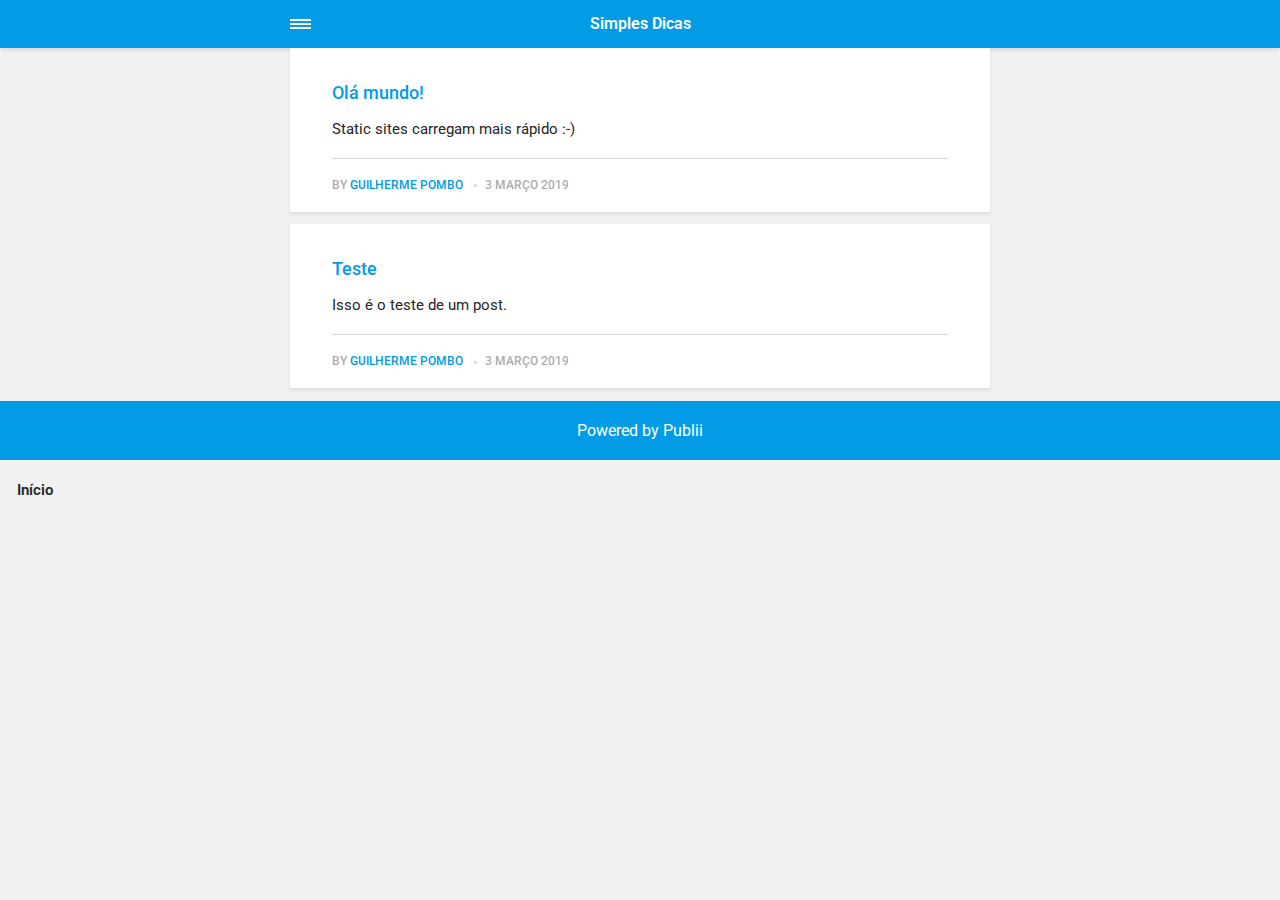
==== amp/index.html @ 8570d60f "Updated from Publii" ====
<!doctype html><html amp lang="pt-br"><head><meta charset="utf-8"><title>Simples Dicas</title><link rel="canonical" href="https://guipme.github.io/simplesdicas/"><meta name="viewport" content="width=device-width,minimum-scale=1,initial-scale=1"><link href="https://fonts.googleapis.com/css?family=Roboto:400,700" rel="stylesheet" type="text/css"><script async custom-element="amp-sidebar" src="https://cdn.ampproject.org/v0/amp-sidebar-0.1.js"></script><script async custom-element="amp-iframe" src="https://cdn.ampproject.org/v0/amp-iframe-0.1.js"></script><script async custom-element="amp-video" src="https://cdn.ampproject.org/v0/amp-video-0.1.js"></script><script type="application/ld+json">{"@context":"http://schema.org","@type":"Organization","name":"Simples Dicas","url":"https://guipme.github.io/simplesdicas/amp"}</script><style amp-custom>article,
aside,
footer,
header,
hgroup,
main,
nav,
section {
  display: block; }

*,
*:before,
*:after {
  -webkit-box-sizing: content-box;
  box-sizing: content-box;
  margin: 0;
  padding: 0; }

li {
  list-style: none; }

amp-img {
  max-width: 100%; }

button,
input,
select,
textarea {
  font: inherit; }

html {
  font-size: 1rem; }

body {
  background: #f1f1f1;
  color: #262626;
  font-family: -apple-system, BlinkMacSystemFont, "Segoe UI", Roboto, Oxygen-Sans, Ubuntu, Cantarell, "Helvetica Neue", sans-serif;
  line-height: 1.6; }

a {
  color:  #039be5;
  text-decoration: none;
  -webkit-transition: all 0.12s linear 0s;
  -o-transition: all 0.12s linear 0s;
  transition: all 0.12s linear 0s; }

a:hover {
  color: #262626;
  text-decoration: underline;
  -webkit-text-decoration-skip: ink;
  text-decoration-skip: ink; }

a:active {
  color: #262626; }

a:focus {
  outline: 2px dotted #039be5; }

figure,
blockquote,
p,
ul,
ol,
dl,
table,
hr,
fieldset {
  margin-top: 1.6rem; }

h1,
h2,
h3,
h4,
h5,
h6 {
  color: #262626;
  font-family: -apple-system, BlinkMacSystemFont, "Segoe UI", Roboto, Oxygen-Sans, Ubuntu, Cantarell, "Helvetica Neue", sans-serif;
  font-weight: 500;
  line-height: 1.2;
  margin-top: 2.13333rem; }

h1 {
  font-size: 1.67583rem;
  font-weight: normal; }

h2 {
  font-size: 1.4729rem; }

h3 {
  font-size: 1.29454rem; }

h4 {
  font-size: 1.13778rem; }

h5 {
  font-size: 1rem; }

h6 {
  font-size: 0.87891rem; }

h2 + p,
h3 + p,
h4 + p,
h5 + p,
h6 + p {
  margin-top: 0.8rem; }

b,
strong {
  font-weight: 600; }

blockquote {
  color: #6c7175;
  font-family: "Droid Serif", "Times", "Source Serif Pro", serif;
  font-style: italic;
  padding: 1.33333rem 0.53333rem 1.33333rem 3.2rem;
  position: relative; }
  blockquote:before {
    display: block;
    content: "\201C";
    font-size: 4.41226rem;
    position: absolute;
    left: 0;
    top: -12px;
    color: rgba(108, 113, 117, 0.5); }
  blockquote > :nth-child(1) {
    margin-top: 0; }

ul,
ol {
  margin-left: 2rem; }
  ul > li,
  ol > li {
    list-style: inherit;
    padding: 0 0 0.26667rem 0.26667rem; }

dl dt {
  color: #262626;
  font-weight: 600; }

code,
pre {
  background-color: #f1f1f1;
  font-family: monospace; }

pre {
  margin: 1.6rem 0 0;
  padding: 1.6rem;
  white-space: pre-wrap;
  word-wrap: break-word;
  overflow-x: auto; }
  pre > code {
    color: #262626;
    padding: 0; }

code {
  border-radius: 3px;
  color: #262626;
  padding: 0.26667rem 0.53333rem; }

table {
  border-collapse: collapse;
  border-spacing: 0;
  border: 1px solid #d4d4d4;
  width: 100%;
  overflow-x: auto;
  vertical-align: top;
  text-align: left;
  white-space: nowrap; }
  table th {
    font-weight: 500;
    padding: 0.53333rem 1.06667rem; }
  table tr {
    border-bottom: 1px solid #d4d4d4; }
    table tr:nth-child(2n) {
      background: #f1f1f1; }
  table td {
    padding: 0.53333rem 1.06667rem; }

figcaption {
  clear: both;
  color: rgba(108, 113, 117, 0.6);
  font-size: 0.82397rem;
  margin: 0.8rem 0 0;
  text-align: center; }

sub,
sup {
  font-size: 65%; }

hr {
  border: 0;
  height: 0;
  border-top: 1px solid rgba(0, 0, 0, 0.1);
  border-bottom: 1px solid rgba(255, 255, 255, 0.3); }

.btn, [type=button],
[type=submit],
button {
  background: #039be5;
  border: none;
  border-radius: 2px;
  color: #ffffff;
  cursor: pointer;
  display: inline-block;
  font-size: 0.87891rem;
  font-weight: 500;
  line-height: 1.9;
  padding: 0.53333rem 1.33333rem;
  text-align: center;
  text-decoration: none;
  -webkit-transition: all .15s ease;
  -o-transition: all .15s ease;
  transition: all .15s ease;
  width: auto; }
  .btn:hover, [type=button]:hover,
  [type=submit]:hover,
  button:hover {
    background: #262626;
    color: #ffffff; }
  .btn:focus, [type=button]:focus,
  [type=submit]:focus,
  button:focus {
    outline: none; }
  .btn-outline {
    border: 1px solid #ddd;
    background: #ffffff;
    border-radius: 3px;
    color: #262626; }

[type=button],
[type=submit],
button {
  text-transform: uppercase;
  -webkit-appearance: none;
  -moz-appearance: none; }

.navbar {
  background: #039be5;
  -webkit-box-shadow: 0 0 6px 0 rgba(0, 0, 0, 0.2);
  box-shadow: 0 0 6px 0 rgba(0, 0, 0, 0.2);
  line-height: 3;
  max-height: 4rem; }
  .navbar > div {
    -webkit-box-align: center;
    -ms-flex-align: center;
    align-items: center;
    display: -webkit-box;
    display: -ms-flexbox;
    display: flex;
    -webkit-box-pack: center;
    -ms-flex-pack: center;
    justify-content: center;
    text-align: left;
    max-width: 700px;
    margin: 0 auto; }
  .navbar a {
    color: #ffffff;
    text-decoration: none; }
  .navbar-sidebar-toggle {
    left: 0;
    position: relative;
    text-indent: -99999rem; }
    .navbar-sidebar-toggle:before {
      content: "";
      display: block;
      border-top: 0.375rem double #ffffff;
      border-bottom: 0.125rem solid #ffffff;
      height: 0.125rem;
      position: absolute;
      text-indent: 0;
      top: 50%;
      width: 1.3rem;
      -webkit-transform: translate(0px, -50%);
      -ms-transform: translate(0px, -50%);
      transform: translate(0px, -50%); }


.logo {
            display: inline-block;
  font-weight: 600;
  line-height: 1;
            margin: 0 auto;
            height: 2rem;
            text-indent: -9999px;
            width: 240px;vertical-align: middle;
        }
        .logo.logo-text {
            line-height: 2;
            text-align: center;
            text-indent: 0;
        }

amp-sidebar {
  background: #ffffff;
  width: 240px; }
  amp-sidebar > ul {
    margin: 0.8rem 0 0;
    padding: 0; }
    amp-sidebar > ul ul {
      border-left: 1px solid #d4d4d4;
      margin: 0.53333rem 0 0; }
    amp-sidebar > ul li {
      color: #262626;
      font-size: 0.9375rem;
      font-weight: 600;
      list-style: none;
      line-height: 1.4;
      padding: 0.42667rem 1.06667rem; }
      amp-sidebar > ul li li {
        font-weight: normal;
        padding: 0.26667rem 0 0.26667rem 1.06667rem; }
    amp-sidebar > ul a,
    amp-sidebar > ul a:visited {
      color: #262626; }

.bg-white {
  background: #ffffff; }

.wrap-page {
  max-width: 700px;
  margin: 0 auto; }

@media all and (max-width: 43.6875em) {
  .wrap-inner {
    padding: 0 6%; } }

.page-title {
  background: #ffffff;
  -webkit-box-shadow: 0 2px 3px rgba(38, 38, 38, 0.1);
  box-shadow: 0 2px 3px rgba(38, 38, 38, 0.1);
  margin-bottom: 0.8rem;
  padding: 1.6rem 6%; }
  .page-title > h1 {
    margin: 0;
    font-size: 1.29454rem; }
  .page-title > p {
    font-size: 0.87891rem;
    color: #6c7175;
    line-height: 1.3;
    margin: 0.26667rem 0 0; }
  .page-title-author {
    border-radius: 50%;
    float: left;
    height: 2.5rem;
    width: 2.5rem; }
    .page-title-author + h1 {
      margin-left: 3.5rem; }
      .page-title-author + h1 + p {
        margin-left: 3.5rem; }

.card {
  background: #ffffff;
  -webkit-box-shadow: 0 2px 3px rgba(38, 38, 38, 0.1);
  box-shadow: 0 2px 3px rgba(38, 38, 38, 0.1);
  margin-bottom: 0.8rem;
  padding-bottom: 1.06667rem; }

  .card-meta {
    border-top: 1px solid #d4d4d4;
    color: rgba(108, 113, 117, 0.6);
    font-size: 0.7242rem;
    font-weight: 500;
    margin-top: 1.06667rem;
    padding-top: 1.06667rem;
    text-transform: uppercase; }
    .card-meta a + time:before {
      content: "";
      background: #d4d4d4;
      display: inline-block;
      height: 3px;
      margin: 0 8px;
      width: 3px;
      vertical-align: middle;
      border-radius: 50%; }
  .card-text {
    font-size: 0.9375rem;
    overflow: hidden;
    padding: 0 6%; }
    .card-text h2 {
      font-size: 1.13778rem; }

.post {
  margin-bottom: 2.13333rem; }
  .post-featured-image {
    margin-top: 0;
    position: relative; }
    .post-featured-image > figcaption {
      background: rgba(0, 0, 0, 0.5);
      border-radius: 3px;
      color: #ffffff;
      position: absolute;
      bottom: 0.8rem;
      padding: 0 0.26667rem;
      right: 6%; }
  .post-header {
    margin-bottom: 2.13333rem; }
  .post-meta {
    border-bottom: 1px solid #d4d4d4;
    color: rgba(108, 113, 117, 0.6);
    font-size: 0.7242rem;
    font-weight: 500;
    margin-top: 1.06667rem;
    padding-bottom: 1.06667rem;
    text-transform: uppercase; }
    .post-meta a + time:before {
      content: "";
      background: #d4d4d4;
      display: inline-block;
      height: 3px;
      margin: 0 8px;
      width: 3px;
      vertical-align: middle;
      border-radius: 50%; }
  .post-tag {
    margin: 0; }
    .post-tag > li {
      display: inline-block;
      padding: 0; }
      .post-tag > li a {
        background: #f1f1f1;
        border-radius: 2px;
        color: #6c7175;
        font-size: 0.77248rem;
        display: inline-block;
        margin: 0 0.26667rem 0.26667rem 0;
        padding: 0.26667rem 0.53333rem; }
        .post-tag > li a:hover {
          background: #039be5;
          color: #ffffff;
          text-decoration: none; }
  .post-share {
    display: -webkit-box;
    display: -ms-flexbox;
    display: flex;
    -webkit-box-orient: horizontal;
    -webkit-box-direction: normal;
    -ms-flex-direction: row;
    flex-direction: row;
    -webkit-box-pack: justify;
    -ms-flex-pack: justify;
    justify-content: space-between;
    margin-top: 1.6rem;
    width: 100%; }
    .post-share amp-social-share {
      -webkit-box-flex: 1;
      -ms-flex: 1 0 auto;
      flex: 1 0 auto;
      background-size: 24px; }
  .post-scroll {
    color: #ffffff;
    background: #039be5;
    bottom: 10px;
    border-radius: 50%;
    border: none;
    -webkit-box-shadow: 0 1px 1.5px 0 rgba(38, 38, 38, 0.12), 0 1px 1px 0 rgba(38, 38, 38, 0.24);
    box-shadow: 0 1px 1.5px 0 rgba(38, 38, 38, 0.12), 0 1px 1px 0 rgba(38, 38, 38, 0.24);
    font-size: 1.13778rem;
    height: 46px;
    opacity: 0;
    outline: none;
    position: fixed;
    padding: 0;
    right: 4%;
    visibility: hidden;
    width: 46px;
    z-index: 9999; }
    .post-scroll-marker {
      height: 0px;
      position: absolute;
      top: 100px;
      width: 0px; }
        .post-pagination {
    background: #f1f1f1;
    -webkit-box-shadow: inset 0 2px 3px rgba(38, 38, 38, 0.1);
    box-shadow: inset 0 2px 3px rgba(38, 38, 38, 0.1);
    border-top: 1px solid #d4d4d4;
    padding: 1.06667rem 0; }
    .post-pagination > div {
      line-height: 1.2;
      padding: 0.53333rem 1.06667rem;
      text-align: center; }
      .post-pagination > div span {
        display: block;
        color: #6c7175;
        font-size: 0.7242rem;
        font-weight: 500;
        margin-bottom: 0.26667rem;
        text-transform: uppercase; }
    .post-pagination-prev a:before {
      content: "\2190";
      margin-right: 0.26667rem; }
    .post-pagination-next a:after {
      content: "\2192";
      margin-left: 0.26667rem; }

aside {
  margin: 1.6rem 0 0; }

.align-left {
  text-align: left; }

.align-right {
  text-align: right; }

.align-center {
  text-align: center; }

.align-justify {
  text-align: justify; }

.msg {
  border-left: 2px solid transparent;
  padding: 1.06667rem 1.06667rem; }
  .msg--highlight {
    background-color: #fff8e6;
    border-color: #e2ac4f; }
  .msg--info {
    background: rgba(45, 97, 201, 0.03);
    border-color: #039be5; }
  .msg--success {
    background: #f7fbf6;
    border-color: #5ab44b; }
  .msg--warning {
    background: #fff3f3;
    border-color: #c06367;
    color: #a94442; }

.dropcap:first-letter {
  float: left;
  font-family: -apple-system, BlinkMacSystemFont, "Segoe UI", Roboto, Oxygen-Sans, Ubuntu, Cantarell, "Helvetica Neue", sans-serif;
  font-size: 2.16943rem;
  line-height: 0.7;
  margin-right: 0.53333rem;
  padding: 0.53333rem 0.53333rem 0.53333rem 0; }

.pagination {
  display: -webkit-box;
  display: -ms-flexbox;
  display: flex;
  -webkit-box-pack: justify;
  -ms-flex-pack: justify;
  justify-content: space-between;
  margin: 0.8rem 0; }
  .pagination > a {
    padding-left: 0;
    padding-right: 0;
    width: 49%; }
  .pagination-right {
    margin-left: auto; }

.bottom {
  background: #039be5;
  color: #ffffff;
  padding: 1.06667rem 4%;
  text-align: center; }</style><style amp-boilerplate>body{-webkit-animation:-amp-start 8s steps(1,end) 0s 1 normal both;-moz-animation:-amp-start 8s steps(1,end) 0s 1 normal both;-ms-animation:-amp-start 8s steps(1,end) 0s 1 normal both;animation:-amp-start 8s steps(1,end) 0s 1 normal both}@-webkit-keyframes -amp-start{from{visibility:hidden}to{visibility:visible}}@-moz-keyframes -amp-start{from{visibility:hidden}to{visibility:visible}}@-ms-keyframes -amp-start{from{visibility:hidden}to{visibility:visible}}@-o-keyframes -amp-start{from{visibility:hidden}to{visibility:visible}}@keyframes -amp-start{from{visibility:hidden}to{visibility:visible}}</style><noscript><style amp-boilerplate>body{-webkit-animation:none;-moz-animation:none;-ms-animation:none;animation:none}</style></noscript><script async src="https://cdn.ampproject.org/v0.js"></script><script custom-element="amp-animation" src="https://cdn.ampproject.org/v0/amp-animation-0.1.js" async></script><script custom-element="amp-position-observer" src="https://cdn.ampproject.org/v0/amp-position-observer-0.1.js" async></script></head><body><nav class="navbar wrap-inner" id="top"><div><a on="tap:navbar-sidebar.toggle" class="navbar-sidebar-toggle" title="Menu">Menu</a> <a class="logo logo-text" href="https://guipme.github.io/simplesdicas/amp">Simples Dicas</a></div></nav><main class="wrap-page"><article class="card"><div class="card-text"><h2><a href="https://guipme.github.io/simplesdicas/amp/ola-mundo/">Olá mundo!</a></h2><p>Static sites carregam mais rápido :-)</p><p class="card-meta">By <a href="https://guipme.github.io/simplesdicas/amp/autor/guilherme-pombo/" rel="nofollow" title="Guilherme Pombo">Guilherme Pombo</a> <time datetime="2019-03-03T15:32">3 Março 2019</time></p></div></article><article class="card"><div class="card-text"><h2><a href="https://guipme.github.io/simplesdicas/amp/teste/">Teste</a></h2><p>Isso é o teste de um post.</p><p class="card-meta">By <a href="https://guipme.github.io/simplesdicas/amp/autor/guilherme-pombo/" rel="nofollow" title="Guilherme Pombo">Guilherme Pombo</a> <time datetime="2019-03-03T15:31">3 Março 2019</time></p></div></article></main><amp-animation id="showAnim" layout="nodisplay"><script type="application/json">{
                    "duration": "200ms",
                    "fill": "both",
                    "iterations": "1",
                    "direction": "alternate",
                    "animations": [{
                        "selector": ".post-scroll",
                        "keyframes": [{
                            "opacity": "1",
                            "visibility": "visible",
                            "transform": "scale(1)"
                        }]
                    }]
                }</script></amp-animation><amp-animation id="hideAnim" layout="nodisplay"><script type="application/json">{
                    "duration": "200ms",
                    "fill": "both",
                    "iterations": "1",
                    "direction": "alternate",
                    "animations": [{
                        "selector": ".post-scroll",
                        "keyframes": [{
                            "opacity": "0",
                            "visibility": "hidden",
                            "transform": "scale(0.1)"
                        }]
                    }]
                }</script></amp-animation><div class="post-scroll-marker"><amp-position-observer on="enter:hideAnim.start; exit:showAnim.start" layout="nodisplay"></amp-position-observer></div><button class="post-scroll" on="tap:top.scrollTo(duration=200)">&#8593;</button><footer class="bottom">Powered by Publii</footer><amp-sidebar id="navbar-sidebar" layout="nodisplay"><ul><li><a href="https://guipme.github.io/simplesdicas/amp/">Início</a></li></ul></amp-sidebar></body></html>
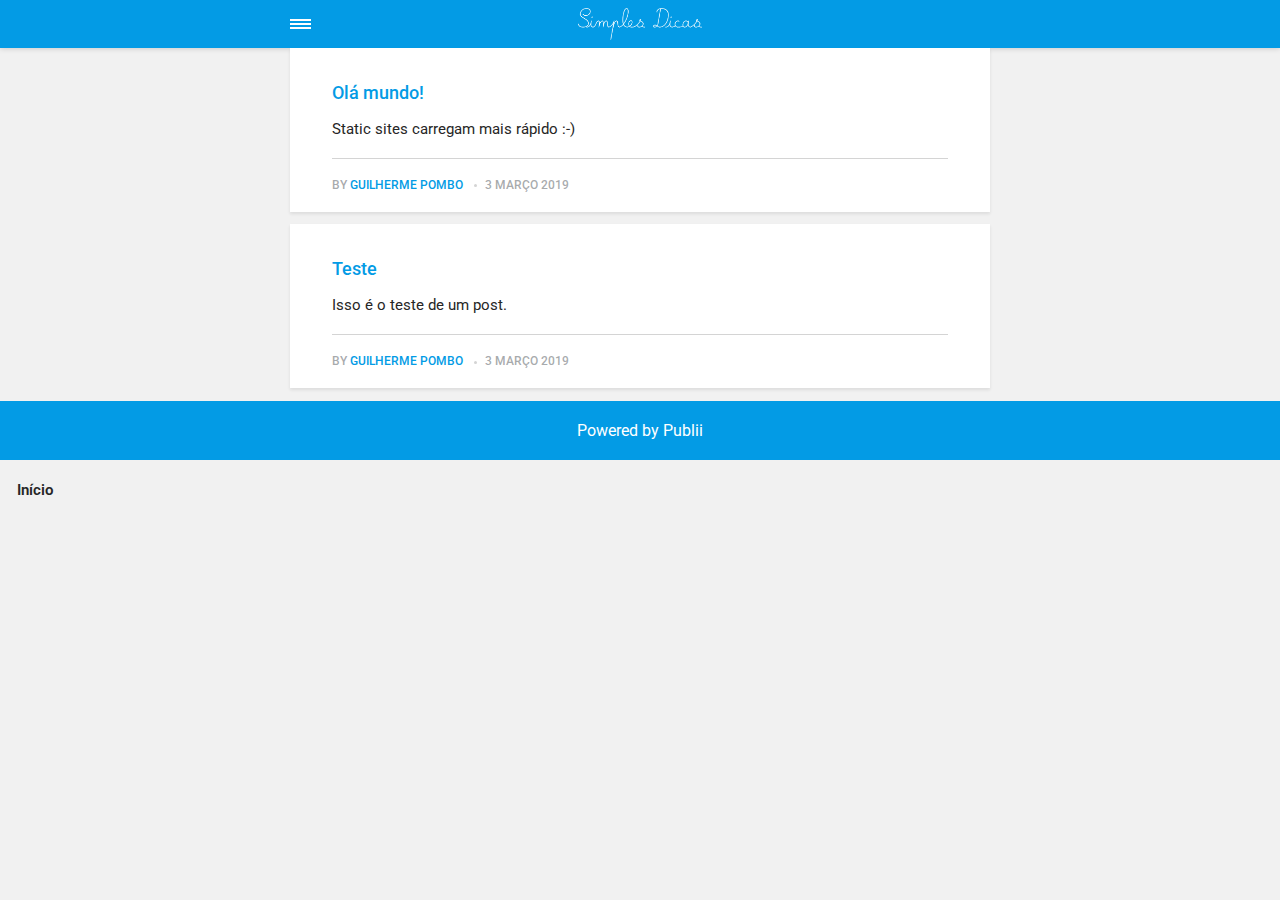
==== commit d1c215cb: "Updated from Publii" ====
--- a/amp/index.html
+++ b/amp/index.html
@@ -1,4 +1,4 @@
-<!doctype html><html amp lang="pt-br"><head><meta charset="utf-8"><title>Simples Dicas</title><link rel="canonical" href="https://guipme.github.io/simplesdicas/"><meta name="viewport" content="width=device-width,minimum-scale=1,initial-scale=1"><link href="https://fonts.googleapis.com/css?family=Roboto:400,700" rel="stylesheet" type="text/css"><script async custom-element="amp-sidebar" src="https://cdn.ampproject.org/v0/amp-sidebar-0.1.js"></script><script async custom-element="amp-iframe" src="https://cdn.ampproject.org/v0/amp-iframe-0.1.js"></script><script async custom-element="amp-video" src="https://cdn.ampproject.org/v0/amp-video-0.1.js"></script><script type="application/ld+json">{"@context":"http://schema.org","@type":"Organization","name":"Simples Dicas","url":"https://guipme.github.io/simplesdicas/amp"}</script><style amp-custom>article,
+<!doctype html><html amp lang="pt-br"><head><meta charset="utf-8"><title>Simples Dicas</title><link rel="canonical" href="https://guipme.github.io/simplesdicas/"><meta name="viewport" content="width=device-width,minimum-scale=1,initial-scale=1"><link href="https://fonts.googleapis.com/css?family=Roboto:400,700" rel="stylesheet" type="text/css"><script async custom-element="amp-sidebar" src="https://cdn.ampproject.org/v0/amp-sidebar-0.1.js"></script><script async custom-element="amp-iframe" src="https://cdn.ampproject.org/v0/amp-iframe-0.1.js"></script><script async custom-element="amp-video" src="https://cdn.ampproject.org/v0/amp-video-0.1.js"></script><script type="application/ld+json">{"@context":"http://schema.org","@type":"Organization","name":"Simples Dicas","logo":"https://guipme.github.io/simplesdicas/media/website/simplesdicas-n.png","url":"https://guipme.github.io/simplesdicas/amp"}</script><style amp-custom>article,
 aside,
 footer,
 header,
@@ -277,6 +277,10 @@
 
 
 .logo {
+                    background-image: url('https://guipme.github.io/simplesdicas/media/website/simplesdicas-n.png');
+                    background-size: auto 2rem;
+                    background-repeat: no-repeat;
+                    background-position: center center;
             display: inline-block;
   font-weight: 600;
   line-height: 1;
@@ -553,7 +557,7 @@
   background: #039be5;
   color: #ffffff;
   padding: 1.06667rem 4%;
-  text-align: center; }</style><style amp-boilerplate>body{-webkit-animation:-amp-start 8s steps(1,end) 0s 1 normal both;-moz-animation:-amp-start 8s steps(1,end) 0s 1 normal both;-ms-animation:-amp-start 8s steps(1,end) 0s 1 normal both;animation:-amp-start 8s steps(1,end) 0s 1 normal both}@-webkit-keyframes -amp-start{from{visibility:hidden}to{visibility:visible}}@-moz-keyframes -amp-start{from{visibility:hidden}to{visibility:visible}}@-ms-keyframes -amp-start{from{visibility:hidden}to{visibility:visible}}@-o-keyframes -amp-start{from{visibility:hidden}to{visibility:visible}}@keyframes -amp-start{from{visibility:hidden}to{visibility:visible}}</style><noscript><style amp-boilerplate>body{-webkit-animation:none;-moz-animation:none;-ms-animation:none;animation:none}</style></noscript><script async src="https://cdn.ampproject.org/v0.js"></script><script custom-element="amp-animation" src="https://cdn.ampproject.org/v0/amp-animation-0.1.js" async></script><script custom-element="amp-position-observer" src="https://cdn.ampproject.org/v0/amp-position-observer-0.1.js" async></script></head><body><nav class="navbar wrap-inner" id="top"><div><a on="tap:navbar-sidebar.toggle" class="navbar-sidebar-toggle" title="Menu">Menu</a> <a class="logo logo-text" href="https://guipme.github.io/simplesdicas/amp">Simples Dicas</a></div></nav><main class="wrap-page"><article class="card"><div class="card-text"><h2><a href="https://guipme.github.io/simplesdicas/amp/ola-mundo/">Olá mundo!</a></h2><p>Static sites carregam mais rápido :-)</p><p class="card-meta">By <a href="https://guipme.github.io/simplesdicas/amp/autor/guilherme-pombo/" rel="nofollow" title="Guilherme Pombo">Guilherme Pombo</a> <time datetime="2019-03-03T15:32">3 Março 2019</time></p></div></article><article class="card"><div class="card-text"><h2><a href="https://guipme.github.io/simplesdicas/amp/teste/">Teste</a></h2><p>Isso é o teste de um post.</p><p class="card-meta">By <a href="https://guipme.github.io/simplesdicas/amp/autor/guilherme-pombo/" rel="nofollow" title="Guilherme Pombo">Guilherme Pombo</a> <time datetime="2019-03-03T15:31">3 Março 2019</time></p></div></article></main><amp-animation id="showAnim" layout="nodisplay"><script type="application/json">{
+  text-align: center; }</style><style amp-boilerplate>body{-webkit-animation:-amp-start 8s steps(1,end) 0s 1 normal both;-moz-animation:-amp-start 8s steps(1,end) 0s 1 normal both;-ms-animation:-amp-start 8s steps(1,end) 0s 1 normal both;animation:-amp-start 8s steps(1,end) 0s 1 normal both}@-webkit-keyframes -amp-start{from{visibility:hidden}to{visibility:visible}}@-moz-keyframes -amp-start{from{visibility:hidden}to{visibility:visible}}@-ms-keyframes -amp-start{from{visibility:hidden}to{visibility:visible}}@-o-keyframes -amp-start{from{visibility:hidden}to{visibility:visible}}@keyframes -amp-start{from{visibility:hidden}to{visibility:visible}}</style><noscript><style amp-boilerplate>body{-webkit-animation:none;-moz-animation:none;-ms-animation:none;animation:none}</style></noscript><script async src="https://cdn.ampproject.org/v0.js"></script><script custom-element="amp-animation" src="https://cdn.ampproject.org/v0/amp-animation-0.1.js" async></script><script custom-element="amp-position-observer" src="https://cdn.ampproject.org/v0/amp-position-observer-0.1.js" async></script></head><body><nav class="navbar wrap-inner" id="top"><div><a on="tap:navbar-sidebar.toggle" class="navbar-sidebar-toggle" title="Menu">Menu</a> <a class="logo" href="https://guipme.github.io/simplesdicas/amp">Simples Dicas</a></div></nav><main class="wrap-page"><article class="card"><a href="https://guipme.github.io/simplesdicas/amp/ola-mundo/"><amp-img src="https://guipme.github.io/simplesdicas/media/posts/2/NASAMarsVR.png" alt="" srcset="https://guipme.github.io/simplesdicas/media/posts/2/responsive/NASAMarsVR-xs.png 300w ,https://guipme.github.io/simplesdicas/media/posts/2/responsive/NASAMarsVR-sm.png 480w ,https://guipme.github.io/simplesdicas/media/posts/2/responsive/NASAMarsVR-md.png 768w" sizes="(max-width: 768px) 100vw, 768px" height="300" layout="responsive" width="620"></amp-img></a><div class="card-text"><h2><a href="https://guipme.github.io/simplesdicas/amp/ola-mundo/">Olá mundo!</a></h2><p>Static sites carregam mais rápido :-)</p><p class="card-meta">By <a href="https://guipme.github.io/simplesdicas/amp/autor/guilherme-pombo/" rel="nofollow" title="Guilherme Pombo">Guilherme Pombo</a> <time datetime="2019-03-03T15:32">3 Março 2019</time></p></div></article><article class="card"><div class="card-text"><h2><a href="https://guipme.github.io/simplesdicas/amp/teste/">Teste</a></h2><p>Isso é o teste de um post.</p><p class="card-meta">By <a href="https://guipme.github.io/simplesdicas/amp/autor/guilherme-pombo/" rel="nofollow" title="Guilherme Pombo">Guilherme Pombo</a> <time datetime="2019-03-03T15:31">3 Março 2019</time></p></div></article></main><amp-animation id="showAnim" layout="nodisplay"><script type="application/json">{
                     "duration": "200ms",
                     "fill": "both",
                     "iterations": "1",
